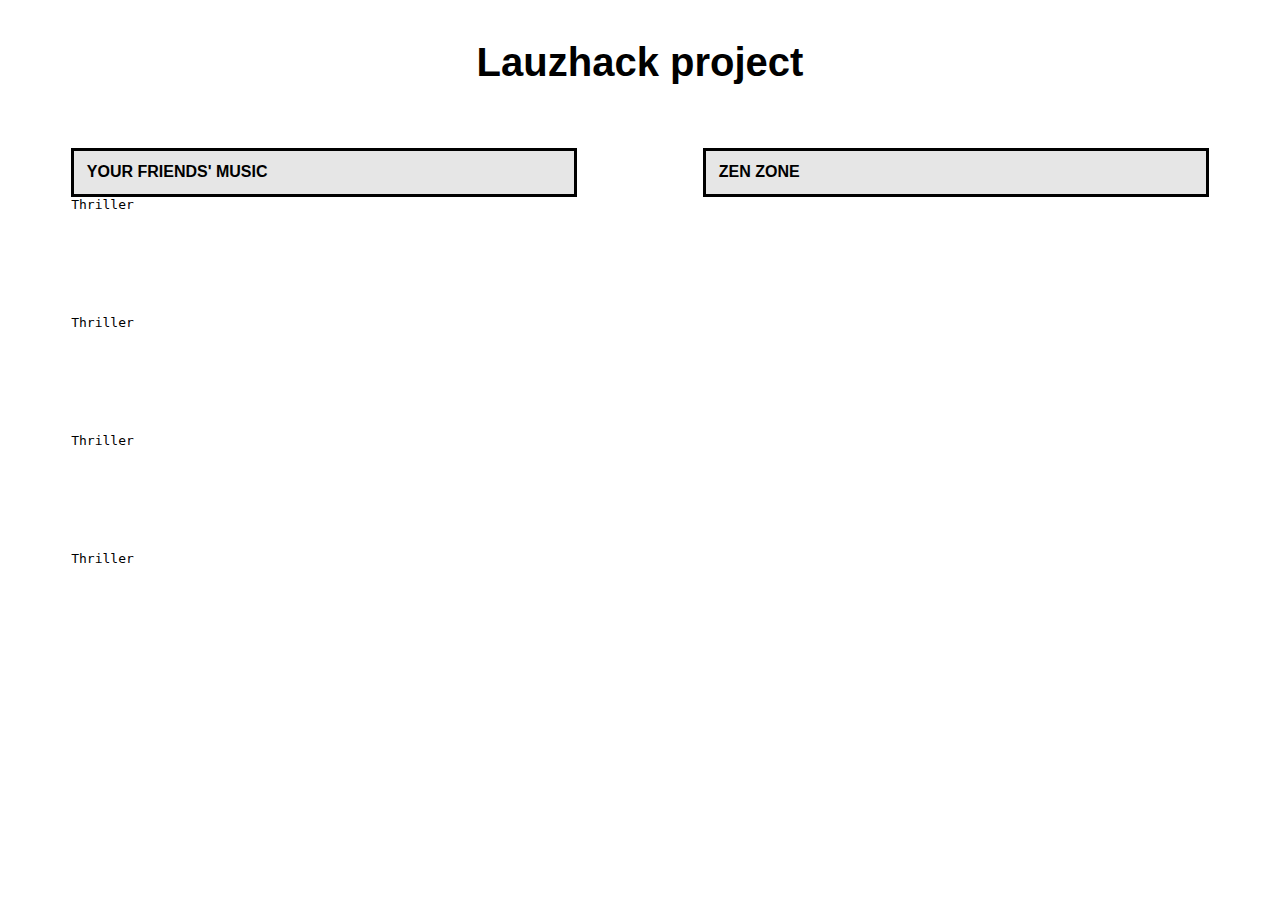
==== docs/index.html @ 456d9be9 "rename frontend to docs" ====
<!DOCTYPE html>
<html lang="en">
<head>
  <meta charset="UTF-8">
  <meta http-equiv="X-UA-Compatible" content="IE=edge">
  <meta name="viewport" content="width=device-width, initial-scale=1.0">
  <title>Lauzhack project</title>
  <link rel="stylesheet" href="main.css">
</head>
<body>
    <div class = "titlebox">Lauzhack project</div>
    <div class="row">
        <div class="column" id = "friends_music">
<div class="box">
    YOUR FRIENDS' MUSIC
</div>
        </div>
        <div class="column">
            <div class ="box">
                ZEN ZONE
            </div>

            <!--<iframe style="border-radius:12px" src="https://open.spotify.com/embed/track/5fVw7TjMRqG183RyPIUoba?utm_source=generator" width="100%" height="352" frameBorder="0" allowfullscreen="" allow="autoplay; clipboard-write; encrypted-media; fullscreen; picture-in-picture" loading="lazy"></iframe>-->
        </div>
    </div>
    <script type="text/javascript" src="data.json"></script>
    <script type="text/javascript" src="app.js"></script>
    <noscript>You need to have Javascript enabled in your browser</noscript>
</body>
</html>
---- docs/main.css ----
.column {
    float: left;
    width: 40%;
    margin: 5%;
  }
  
  /* Clear floats after the columns */
  .row:after {
    content: "";
    display: table;
    clear: both;
  }

  .box {
    background: var(--gray);
    color: var(--black);
    font-family: helvetica;
    font-weight:bold;
    border-style: solid;
    border-color: var(--black);
    padding: 2.5%; 
  }

  .titlebox {
    background: var(--white);
    color: var(--black);
    font-family: helvetica;
    font-weight:bold;
    border-style: none;
    border-color: var(--black);
    text-align:center;
    padding-top: 2.5%; 
    font-size: 30pt;
  }





:root { 
    --green: #00FF00;
    --white: #FFFFFF;
    --black: #000000;
    --gray: #E6E6E6;
  }

body {
    background: var(--bg);
    color: var(--fontColor);
    font-family: monospace;
}

ul {
    font-family: helvetica;
}

li {
    list-style: circle;
  }
  
  .list {
    list-style: square;
  }
  
  #msg {
    font-family: monospace;
  }

  .light-theme {
    color: #000000;
    background: #00FF00;
  }
  .light-theme2 {
    --bg: var(--green);
    --fontColor: var(--black);
    --btnFontColor: var(--white);
    --btnBackground: var(--black);
  }
  .dark-theme {
    --bg: var(--black);
    --fontColor: var(--green);
    --btnFontColor: var(--black);
    --btnBackground: var(--white)
  }
  .btn {
    position: absolute;
    top: 20px;
    left: 250px;
    height: 50px;
    width: 50px;
    border-radius: 50%;
    border: none;
    color: var(--btnFontColor);
    background: var(--btnBackground);
  }
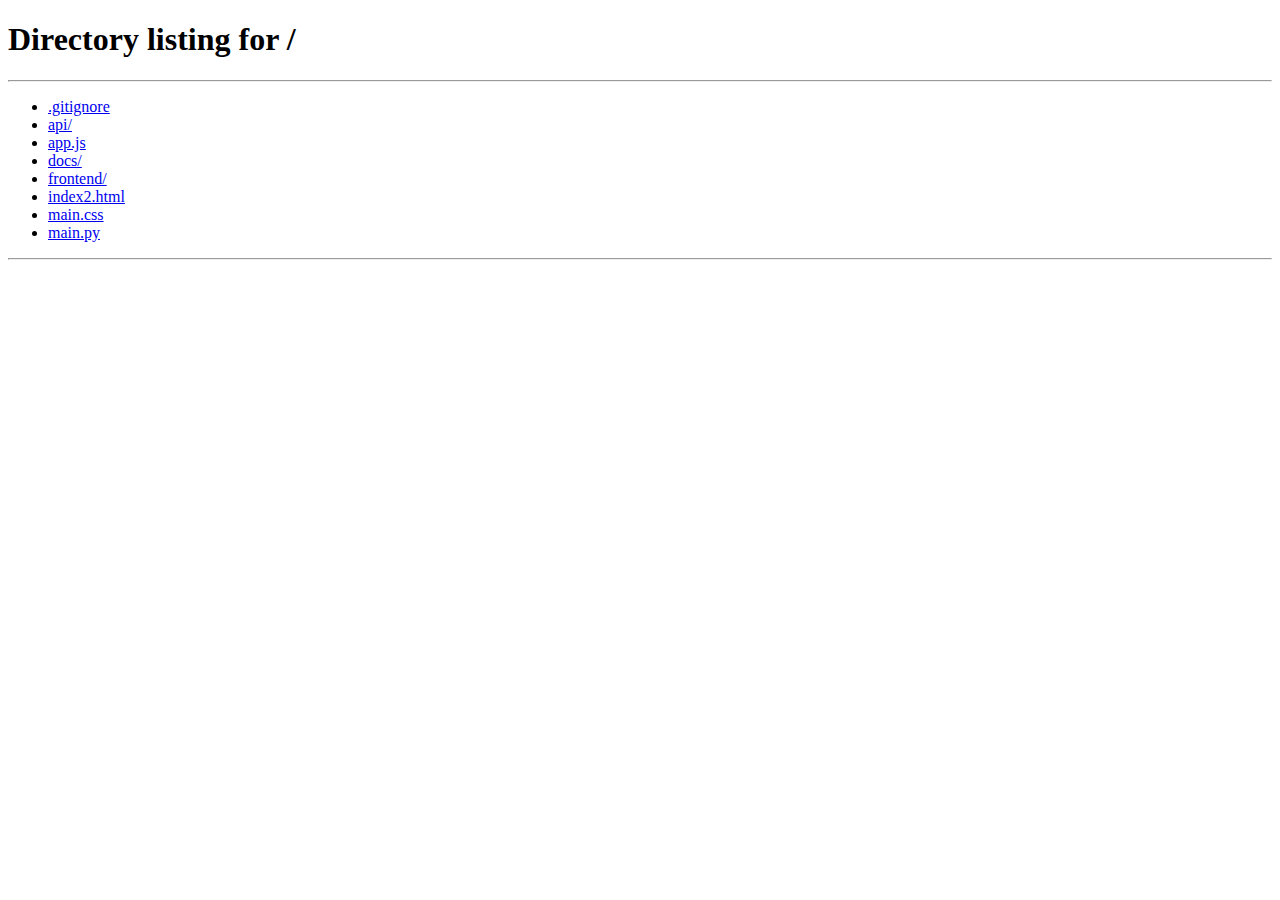
==== commit 77eec977: "we can now login" ====
--- a/docs/index.html
+++ b/docs/index.html
@@ -6,8 +6,17 @@
   <meta name="viewport" content="width=device-width, initial-scale=1.0">
   <title>Lauzhack project</title>
   <link rel="stylesheet" href="main.css">
+  <script defer src="./auth.js"></script>
+  <script defer src="./init.js"></script>
 </head>
 <body>
+<div id = "login">
+    <form method="post">
+        Name: <input type="text" name="name"><br>
+        <input type="submit">
+        </form>
+</div>
+    <div id = "content">
     <div class = "titlebox">Lauzhack project</div>
     <div class="row">
         <div class="column" id = "friends_music">
@@ -16,15 +25,14 @@
 </div>
         </div>
         <div class="column">
-            <div class ="box">
+            <div class ="box" id = "usernameMessage">
                 ZEN ZONE
             </div>
-
-            <!--<iframe style="border-radius:12px" src="https://open.spotify.com/embed/track/5fVw7TjMRqG183RyPIUoba?utm_source=generator" width="100%" height="352" frameBorder="0" allowfullscreen="" allow="autoplay; clipboard-write; encrypted-media; fullscreen; picture-in-picture" loading="lazy"></iframe>-->
         </div>
     </div>
     <script type="text/javascript" src="data.json"></script>
     <script type="text/javascript" src="app.js"></script>
     <noscript>You need to have Javascript enabled in your browser</noscript>
+</div>
 </body>
 </html>
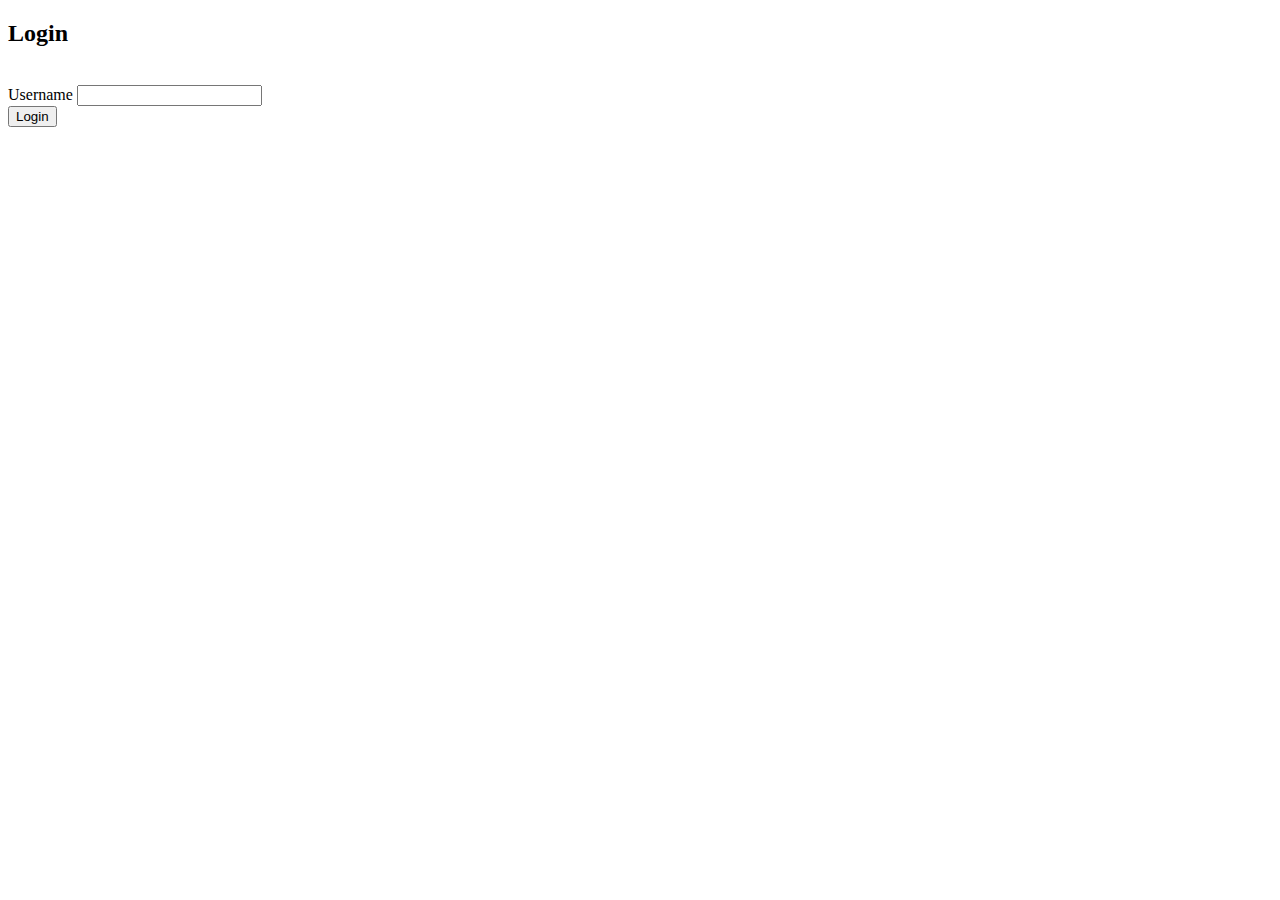
==== commit 179fc5a1: "change names to make github pages work" ====
--- a/docs/index.html
+++ b/docs/index.html
@@ -1,38 +1,25 @@
 <!DOCTYPE html>
 <html lang="en">
 <head>
-  <meta charset="UTF-8">
-  <meta http-equiv="X-UA-Compatible" content="IE=edge">
-  <meta name="viewport" content="width=device-width, initial-scale=1.0">
-  <title>Lauzhack project</title>
-  <link rel="stylesheet" href="main.css">
-  <script defer src="./auth.js"></script>
-  <script defer src="./init.js"></script>
+    <meta charset="UTF-8">
+    <meta http-equiv="X-UA-Compatible" content="IE=edge">
+    <meta name="viewport" content="width=device-width, initial-scale=1.0">
+    <title>Login</title>
+    <link rel="stylesheet" href="/css/style.min.css">
+    <script defer src="./login.js"></script>
 </head>
-<body>
-<div id = "login">
-    <form method="post">
-        Name: <input type="text" name="name"><br>
-        <input type="submit">
+<body class="login">
+    <div class="container">
+        <h2 class="text-center">Login</h2>
+        <br>
+        <form action="./main.html" class="loginForm">
+            <div class="input-group">
+                <label for="username" class="label">Username</label>
+                <input type="text" id="username" class="input">
+                <span class="error-message"></span>
+            </div>
+            <button class="button" type="submit">Login</button>
         </form>
-</div>
-    <div id = "content">
-    <div class = "titlebox">Lauzhack project</div>
-    <div class="row">
-        <div class="column" id = "friends_music">
-<div class="box">
-    YOUR FRIENDS' MUSIC
-</div>
-        </div>
-        <div class="column">
-            <div class ="box" id = "usernameMessage">
-                ZEN ZONE
-            </div>
-        </div>
     </div>
-    <script type="text/javascript" src="data.json"></script>
-    <script type="text/javascript" src="app.js"></script>
-    <noscript>You need to have Javascript enabled in your browser</noscript>
-</div>
 </body>
-</html>
+</html>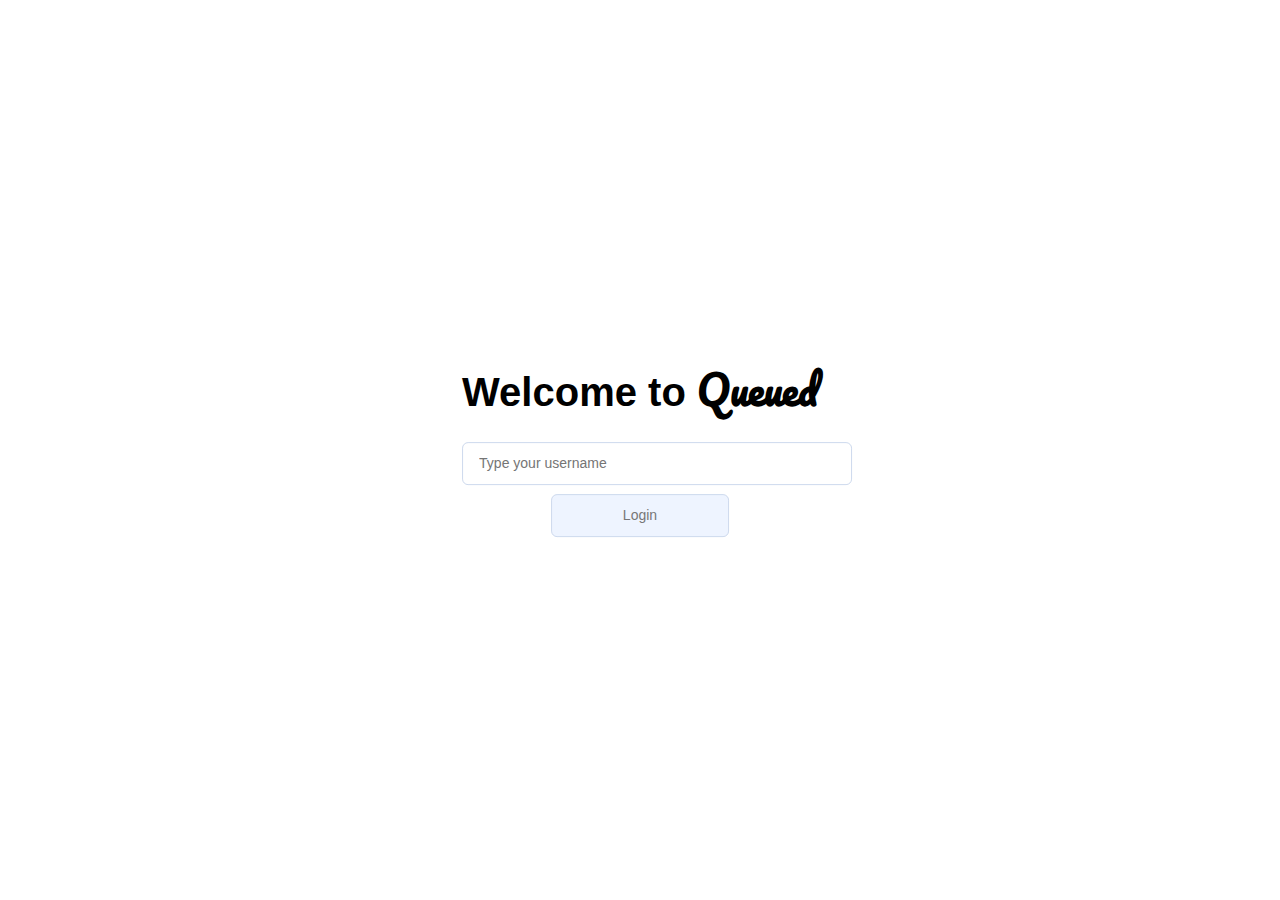
==== commit 77a5fd2f: "Last commit for now" ====
--- a/docs/index.html
+++ b/docs/index.html
@@ -1,24 +1,27 @@
 <!DOCTYPE html>
 <html lang="en">
 <head>
+    <link rel="preconnect" href="https://fonts.googleapis.com"><link rel="preconnect" href="https://fonts.gstatic.com" crossorigin><link href="https://fonts.googleapis.com/css2?family=Pacifico&display=swap" rel="stylesheet">
+    <style> @import url('https://fonts.googleapis.com/css2?family=Pacifico&display=swap'); </style>
     <meta charset="UTF-8">
     <meta http-equiv="X-UA-Compatible" content="IE=edge">
     <meta name="viewport" content="width=device-width, initial-scale=1.0">
-    <title>Login</title>
     <link rel="stylesheet" href="/css/style.min.css">
+    <link rel="stylesheet" href="main.css">
     <script defer src="./login.js"></script>
 </head>
-<body class="login">
-    <div class="container">
-        <h2 class="text-center">Login</h2>
-        <br>
+<body>
+    <div class="center_absolute">
+        <span class="titleNormal">Welcome to <span class="titleQueue">Queued</span></span>
+        <br><br>
         <form action="./main.html" class="loginForm">
-            <div class="input-group">
-                <label for="username" class="label">Username</label>
-                <input type="text" id="username" class="input">
+            <div>
+                <input type="text" id="username" class="form-field" placeholder="Type your username">
                 <span class="error-message"></span>
             </div>
-            <button class="button" type="submit">Login</button>
+            <center>
+                <button class="button" type="submit">Login</button>
+            </center>
         </form>
     </div>
 </body>
--- a/docs/main.css
+++ b/docs/main.css
@@ -0,0 +1,251 @@
+
+.box {
+  display: block;
+  width: 95%;
+  padding-top: 18px; 
+  padding-bottom: 18px;
+  padding-left: 16px;  
+  line-height: 25px;
+  text-align: left;
+  margin-top: 16px; 
+  margin-bottom: 16px;
+  font-size: 14px;
+  font-weight: 500;
+  font-family: inherit;
+  font-weight: bold; 
+  border-radius: 6px;
+  -webkit-appearance: none;
+  color: var(--black);
+  border: 1px solid var(--input-border);
+  background: var(--group-background);
+  transition: border .3s ease;
+  }
+  
+  .column1 {
+    display:inline-block;
+    width: 100%; 
+  }
+  .column2 {
+    text-align:center;
+    display:inline-block; 
+    width: 100%; 
+  }
+  .row {
+    width: 50%;
+    margin-left:10%; 
+    text-align:center; 
+  }
+  /* Clear floats after the columns */
+  .row:after {
+    content: "";
+    display: table;
+    clear: both;
+  }
+.center_absolute {
+  padding:0%;
+  position: absolute;
+  top: 50%;
+  left: 50%;
+  -ms-transform: translateX(-50%) translateY(-50%);
+  -webkit-transform: translate(-50%,-50%);
+  transform: translate(-50%,-50%);
+}
+
+  .song_box {
+    /*background: var(--gray);
+    color: var(--black);
+    font-family: helvetica;
+    font-weight:bold;
+    border-style: solid;
+    border-color: var(--black);
+    padding: 2.5%; 
+    text-align: center; */
+    font-weight: 100;
+    margin-left: 2.5%; 
+    float:left; 
+    text-align:left;
+    width: 70%; 
+  }
+
+.sender {
+  font-family: 'Pacifico';
+  font-size: inherit; 
+}
+
+  .button {
+    display: block;
+    width: 50%;
+    padding: 8px 16px;
+    margin: 2.5%; 
+    line-height: 25px;
+    font-size: 14px;
+    font-weight: 500;
+    font-family: inherit;
+    border-radius: 6px;
+    -webkit-appearance: none;
+    color: var(--submit-color);
+    border: 1px solid var(--input-border);
+    background: var(--group-background);
+    transition: border .3s ease;
+  }
+  .button:hover {
+    color: var(--submit-color-hover); 
+    cursor: pointer;
+  }
+
+  .buttons {
+    font-family:inherit; 
+    width:10%; 
+    margin-top:10%; 
+    margin-right: 12.5%;
+    float: right;
+  }
+
+  .top_buttons {
+    float: right;
+  }
+  .titlebox {
+    background: var(--white);
+    color: var(--black);
+    font-family: helvetica;
+    font-weight:bold;
+    border-style: none;
+    border-color: var(--black);
+    text-align:center;
+    padding-top: 2.5%; 
+    padding-bottom: 2.5%;
+    font-size: 30pt;
+  }
+.titleQueue{
+  font-family: 'Pacifico', cursive;
+  font-size: 40px; 
+}
+
+.titleNormal{
+  font-family: helvetica; 
+  font-weight: bold; 
+  font-size: 40px; 
+}
+
+:root { 
+    --green: #00FF00;
+    --white: #FFFFFF;
+    --black: #000000;
+    --gray: #E6E6E6;
+    font-family: helvetica;
+    --submit-color: #777777;
+    --submit-color-hover: #393A3A; 
+    --input-color: #99A3BA;
+    --input-border: #CDD9ED;
+    --input-background: #fff;
+    --input-placeholder: #CBD1DC;
+
+    --input-border-focus: #275EFE;
+
+    --group-color: var(--input-color);
+    --group-border: var(--input-border);
+    --group-background: #EEF4FF;
+
+    --group-color-focus: #fff;
+    --group-border-focus: var(--input-border-focus);
+    --group-background-focus: #678EFE;
+  }
+
+  .form-field {
+    display: block;
+    width: 100%;
+    padding: 8px 16px;
+    line-height: 25px;
+    font-size: 14px;
+    font-weight: 500;
+    font-family: inherit;
+    border-radius: 6px;
+    -webkit-appearance: none;
+    color: var(--input-color);
+    border: 1px solid var(--input-border);
+    background: var(--input-background);
+    transition: border .3s ease;
+}
+
+body {
+    background: var(--bg);
+    color: var(--fontColor);
+    margin: auto; 
+    font-family: helvetica;
+    font-size: 16px;
+    font-weight: bold;
+}
+
+ul {
+    font-family: helvetica;
+}
+
+li {
+    list-style: circle;
+  }
+  
+  .list {
+    list-style: square;
+  }
+  
+  #msg {
+    font-family: monospace;
+  }
+
+  .light-theme {
+    color: #000000;
+    background: #00FF00;
+  }
+  .light-theme2 {
+    --bg: var(--green);
+    --fontColor: var(--black);
+    --btnFontColor: var(--white);
+    --btnBackground: var(--black);
+  }
+  .dark-theme {
+    --bg: var(--black);
+    --fontColor: var(--green);
+    --btnFontColor: var(--black);
+    --btnBackground: var(--white)
+  }
+  .btn {
+    display: block;
+    width: 50%;
+    padding: 8px 16px;
+    margin: 2.5%; 
+    line-height: 25px;
+    font-size: 14px;
+    font-weight: 500;
+    font-family: inherit;
+    border-radius: 6px;
+    -webkit-appearance: none;
+    color: var(--submit-color);
+    border: 1px solid var(--input-border);
+    background: var(--group-background);
+    transition: border .3s ease;
+  }
+  .btn:hover {
+    color: var(--submit-color-hover); 
+    cursor: pointer;
+  }
+
+  .post_btn {
+    display: block;
+    width: 50%;
+    padding: 8px 16px;
+    margin: 2.5%; 
+    line-height: 25px;
+    font-size: 14px;
+    font-weight: 500;
+    font-family: inherit;
+    border-radius: 6px;
+    -webkit-appearance: none;
+    color: var(--submit-color);
+    border: 1px solid var(--input-border);
+    background: var(--group-background);
+    transition: border .3s ease;
+  }
+  .post_btn:hover {
+    color: var(--submit-color-hover); 
+    cursor: pointer;
+  }